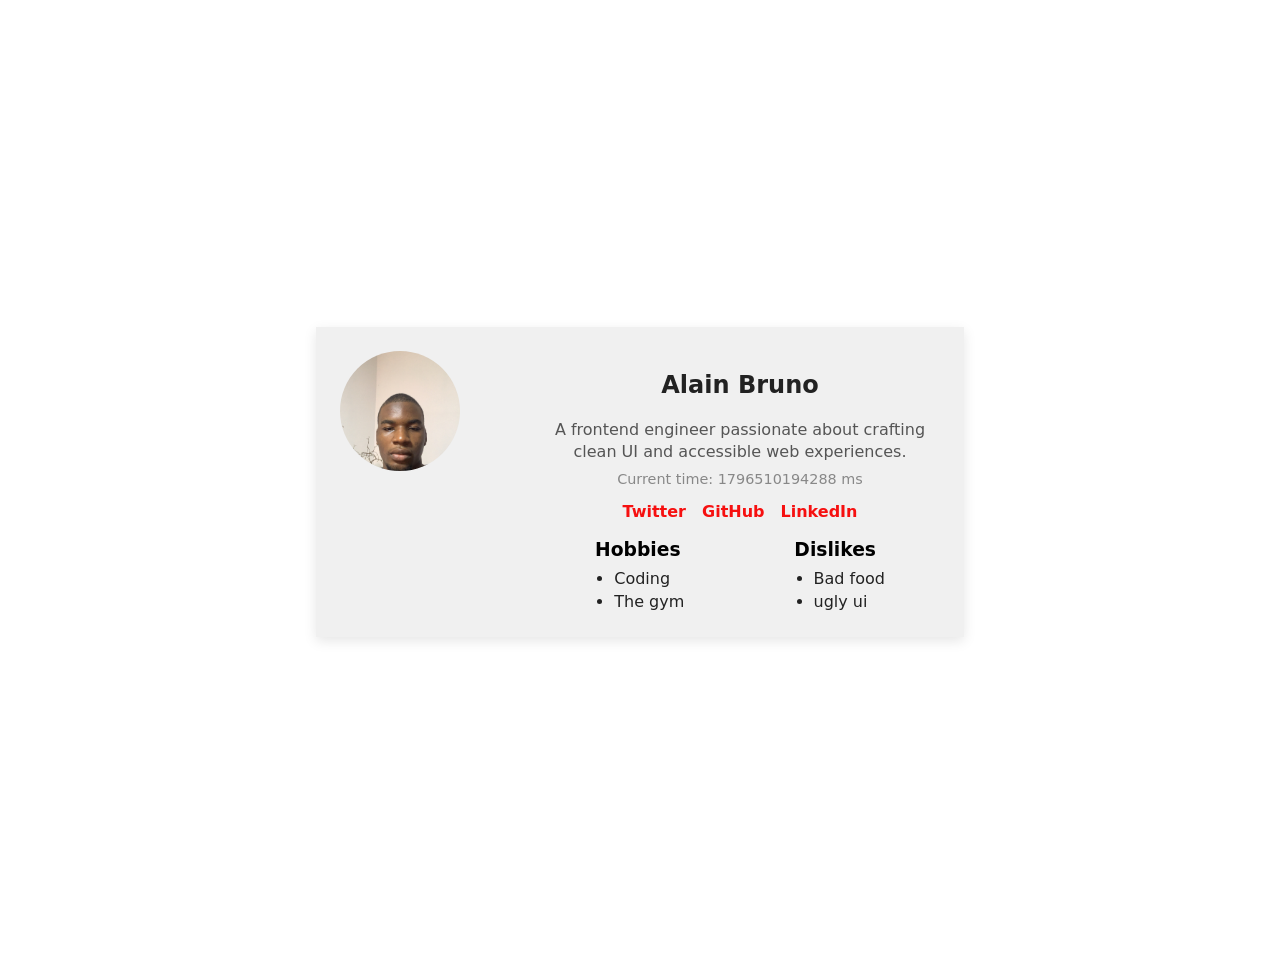
==== index.html @ cdfe635b "hng stage 1" ====
<!DOCTYPE html>
<html lang="en">
  <head>
    <meta charset="UTF-8" />
    <meta name="viewport" content="width=device-width, initial-scale=1.0" />
    <title>Bruno's Profile Card</title>
    <link rel="stylesheet" href="style.css" />
  </head>
  <body>
    <article data-testid="test-profile-card">
      <figure>
        <img
          src="image/profile picture.png"
          alt="Bruno's profile photo"
          data-testid="test-user-avatar"
        />
      </figure>

      <div class="card-content">
        <header>
          <h2 data-testid="test-user-name">Alain Bruno</h2>
          <p data-testid="test-user-bio">
            A frontend engineer passionate about crafting clean UI and
            accessible web experiences. 
          </p>
        </header>

        <p data-testid="test-user-time"></p>

        <nav data-testid="test-user-social-links" aria-label="Social links">
          <a
            href="https://x.com/brunocode_s"
            target="_blank"
            rel="noopener noreferrer"
            data-testid="test-user-social-twitter"
            >Twitter</a
          >
          <a
            href="https://github.com/brunocode-s"
            target="_blank"
            rel="noopener noreferrer"
            data-testid="test-user-social-github"
            >GitHub</a
          >
          <a
            href="https://www.linkedin.com/in/bruno-alain-269143266/"
            target="_blank"
            rel="noopener noreferrer"
            data-testid="test-user-social-linkedin"
            >LinkedIn</a
          >
        </nav>

        <div class="section-container">
            <section>
                <h3>Hobbies</h3>
                <ul data-testid="test-user-hobbies">
                  <li>Coding</li>
                  <li>The gym</li>
                </ul>
              </section>
      
              <section>
                <h3>Dislikes</h3>
                <ul data-testid="test-user-dislikes">
                    <li>Bad food</li>
                    <li>ugly ui</li>
                </ul>
              </section>
        </div>
      </div>
    </article>

    <script src="script.js"></script>
  </body>
</html>
---- style.css ----
:root {
  --text-color: #222;
  --accent-color: rgb(246, 16, 16);
  --card-bg: rgb(240, 240, 240);
  --shadow: 0 4px 12px rgba(0, 0, 0, 0.1);
}

body {
  font-family: system-ui, sans-serif;
  color: var(--text-color);
  margin: 0;
  padding: 2rem;
  display: flex;
  justify-content: center;
  align-items: center;
  min-height: 100vh;
}

article[data-testid="test-profile-card"] {
  background: var(--card-bg);
  box-shadow: var(--shadow);
  max-width: 600px;
  width: 100%;
  padding: 1.5rem;
  display: flex;
  flex-direction: column;
}

figure {
  margin: 0;
  display: flex;
  justify-content: center;
}

img[data-testid="test-user-avatar"] {
  width: 120px;
  height: 120px;
  border-radius: 50%;
  object-fit: cover;
}

header {
  text-align: center;
}

h2[data-testid="test-user-name"] {
  text-align: center;
  font-size: 1.5rem;
}

p[data-testid="test-user-bio"] {
  font-size: 1rem;
  color: #555;
  text-align: center;
  line-height: 1.4;
}

p[data-testid="test-user-time"] {
  font-size: 0.9rem;
  color: #888;
  text-align: center;
  margin-top: -0.5rem;
}

nav[data-testid="test-user-social-links"] {
  display: flex;
  justify-content: center;
  gap: 1rem;
}

nav a {
  color: var(--accent-color);
  text-decoration: none;
  font-weight: 600;
}

nav a:focus,
nav a:hover {
  text-decoration: underline;
  /* outline: 2px solid var(--accent-color); */
  /* outline-offset: 4px; */
}

.section-container {
  display: flex;
  flex-direction: column;
  justify-content: space-around;
  align-items: center;
}

section h3 {
  margin-bottom: 0.5rem;
  color: #000;
}

ul {
  margin: 0;
  padding-left: 1.2rem;
}

li {
  line-height: 1.4;
}

@media (min-width: 768px) {
  article[data-testid="test-profile-card"] {
    flex-direction: row;
    align-items: start;
  }

  figure {
    flex: 1;
    justify-content: flex-start;
  }

  .card-content {
    flex: 2;
  }

  header,
  p {
    text-align: left;
  }

  .section-container {
    display: flex;
    flex-direction: row;
    align-items: center;
  }
}
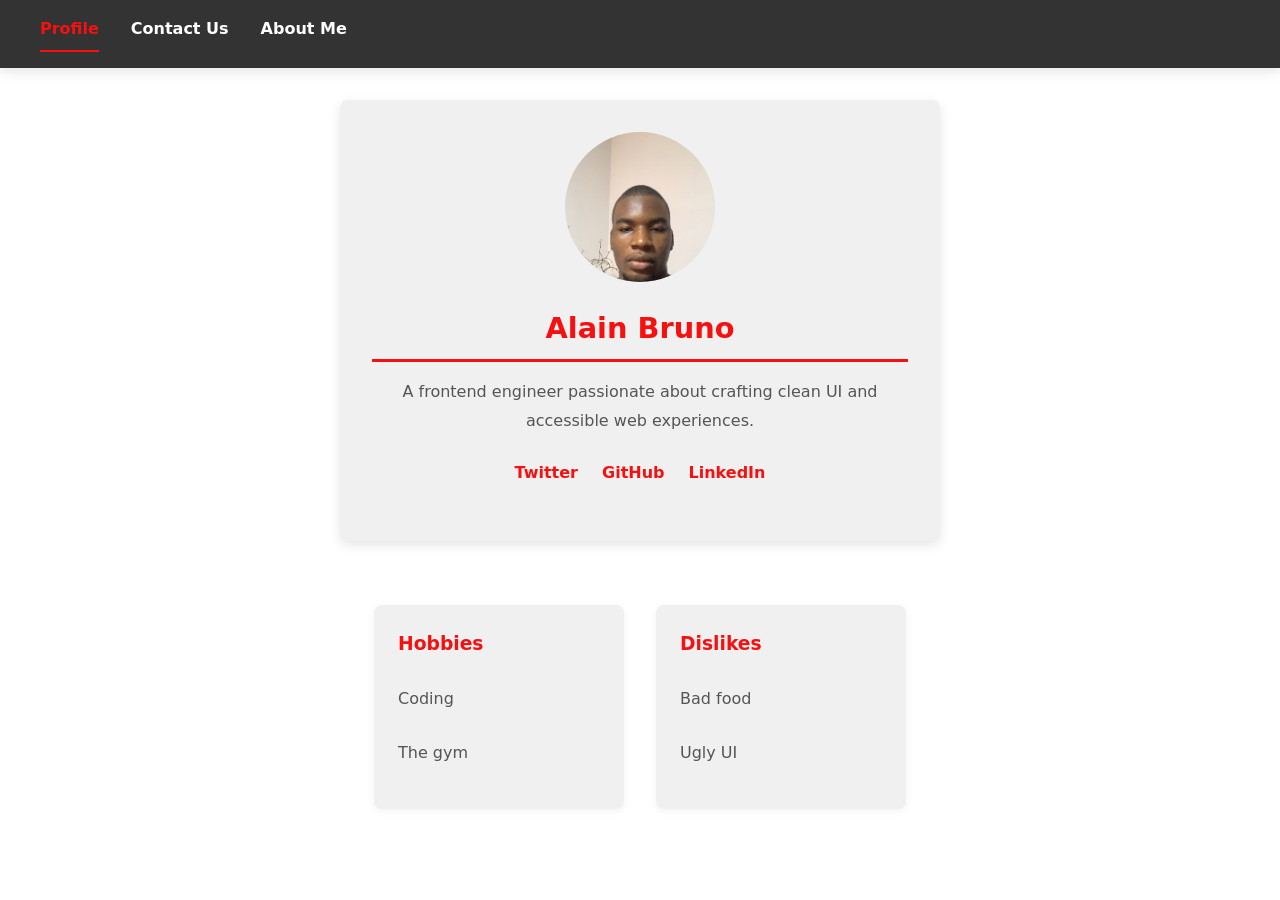
==== commit d08cbabb: "new update" ====
--- a/index.html
+++ b/index.html
@@ -1,76 +1,77 @@
 <!DOCTYPE html>
 <html lang="en">
-  <head>
-    <meta charset="UTF-8" />
-    <meta name="viewport" content="width=device-width, initial-scale=1.0" />
-    <title>Bruno's Profile Card</title>
-    <link rel="stylesheet" href="style.css" />
-  </head>
-  <body>
-    <article data-testid="test-profile-card">
-      <figure>
-        <img
-          src="image/profile picture.png"
-          alt="Bruno's profile photo"
-          data-testid="test-user-avatar"
-        />
-      </figure>
+<head>
+  <meta charset="UTF-8" />
+  <meta name="viewport" content="width=device-width, initial-scale=1.0" />
+  <title>Bruno's Portfolio - Profile</title>
+  <link rel="stylesheet" href="style.css" />
+</head>
+<body>
+  <div class="navbar">
+    <nav role="navigation" aria-label="Main navigation">
+      <a href="index.html" class="nav-link active">Profile</a>
+      <a href="contact.html" class="nav-link">Contact Us</a>
+      <a href="about-me.html" class="nav-link">About Me</a>
+    </nav>
+  </div>
 
-      <div class="card-content">
-        <header>
-          <h2 data-testid="test-user-name">Alain Bruno</h2>
-          <p data-testid="test-user-bio">
-            A frontend engineer passionate about crafting clean UI and
-            accessible web experiences. 
-          </p>
-        </header>
-
-        <p data-testid="test-user-time"></p>
-
-        <nav data-testid="test-user-social-links" aria-label="Social links">
+  <main>
+    <div class="profile-container">
+      <article class="profile-card" data-testid="test-profile-card">
+        <figure>
+          <img
+            src="./image/profile picture.png"
+            alt="Bruno's profile photo"
+            data-testid="test-user-avatar"
+          />
+        </figure>
+        <h2 data-testid="test-user-name">Alain Bruno</h2>
+        <p data-testid="test-user-bio">
+          A frontend engineer passionate about crafting clean UI and
+          accessible web experiences.
+        </p>
+        <nav class="profile-links" data-testid="test-user-social-links" aria-label="Social links">
           <a
-            href="https://x.com/brunocode_s"
+            href="https://x.com"
             target="_blank"
             rel="noopener noreferrer"
             data-testid="test-user-social-twitter"
-            >Twitter</a
-          >
+          >Twitter</a>
           <a
-            href="https://github.com/brunocode-s"
+            href="https://github.com"
             target="_blank"
             rel="noopener noreferrer"
             data-testid="test-user-social-github"
-            >GitHub</a
-          >
+          >GitHub</a>
           <a
-            href="https://www.linkedin.com/in/bruno-alain-269143266/"
+            href="https://linkedin.com"
             target="_blank"
             rel="noopener noreferrer"
             data-testid="test-user-social-linkedin"
-            >LinkedIn</a
-          >
+          >LinkedIn</a>
         </nav>
+      </article>
 
-        <div class="section-container">
-            <section>
-                <h3>Hobbies</h3>
-                <ul data-testid="test-user-hobbies">
-                  <li>Coding</li>
-                  <li>The gym</li>
-                </ul>
-              </section>
-      
-              <section>
-                <h3>Dislikes</h3>
-                <ul data-testid="test-user-dislikes">
-                    <li>Bad food</li>
-                    <li>ugly ui</li>
-                </ul>
-              </section>
-        </div>
+      <div class="profile-sections">
+        <section class="profile-section">
+          <h3>Hobbies</h3>
+          <ul data-testid="test-user-hobbies">
+            <li>Coding</li>
+            <li>The gym</li>
+          </ul>
+        </section>
+
+        <section class="profile-section">
+          <h3>Dislikes</h3>
+          <ul data-testid="test-user-dislikes">
+            <li>Bad food</li>
+            <li>Ugly UI</li>
+          </ul>
+        </section>
       </div>
-    </article>
+    </div>
+  </main>
 
-    <script src="script.js"></script>
-  </body>
-</html>
+  <script src="script.js"></script>
+</body>
+</html>
--- a/style.css
+++ b/style.css
@@ -3,128 +3,300 @@
   --accent-color: rgb(246, 16, 16);
   --card-bg: rgb(240, 240, 240);
   --shadow: 0 4px 12px rgba(0, 0, 0, 0.1);
+  --error-color: #d32f2f;
+  --success-color: #388e3c;
+}
+
+* {
+  box-sizing: border-box;
 }
 
 body {
   font-family: system-ui, sans-serif;
   color: var(--text-color);
   margin: 0;
+  padding: 0;
+  line-height: 1.6;
+}
+
+.navbar {
+  background-color: #333;
+  padding: 1rem;
+  position: sticky;
+  top: 0;
+  z-index: 100;
+  box-shadow: var(--shadow);
+}
+
+.navbar nav {
+  max-width: 1200px;
+  margin: 0 auto;
+  display: flex;
+  gap: 2rem;
+  list-style: none;
+  padding: 0;
+}
+
+.navbar a {
+  color: white;
+  text-decoration: none;
+  font-weight: 600;
+  transition: color 0.3s;
+}
+
+.navbar a:hover,
+.navbar a:focus {
+  color: var(--accent-color);
+s}
+
+.navbar a.active {
+  color: var(--accent-color);
+  border-bottom: 2px solid var(--accent-color);
+  padding-bottom: 0.5rem;
+}
+
+main {
+  max-width: 1200px;
+  margin: 0 auto;
   padding: 2rem;
-  display: flex;
-  justify-content: center;
+  min-height: calc(100vh - 100px);
+}
+
+.profile-container {
+  display: flex;
+  flex-direction: column;
   align-items: center;
-  min-height: 100vh;
-}
-
-article[data-testid="test-profile-card"] {
+  gap: 2rem;
+}
+
+.profile-card {
   background: var(--card-bg);
   box-shadow: var(--shadow);
+  padding: 2rem;
+  border-radius: 8px;
   max-width: 600px;
   width: 100%;
-  padding: 1.5rem;
-  display: flex;
-  flex-direction: column;
-}
-
-figure {
+}
+
+.profile-card figure {
   margin: 0;
-  display: flex;
-  justify-content: center;
-}
-
-img[data-testid="test-user-avatar"] {
-  width: 120px;
-  height: 120px;
+  text-align: center;
+}
+
+.profile-card img {
+  width: 150px;
+  height: 150px;
   border-radius: 50%;
   object-fit: cover;
 }
 
-header {
+.profile-card h2 {
   text-align: center;
-}
-
-h2[data-testid="test-user-name"] {
+  font-size: 1.8rem;
+  margin: 1rem 0 0.5rem;
+}
+
+.profile-card p {
   text-align: center;
-  font-size: 1.5rem;
-}
-
-p[data-testid="test-user-bio"] {
-  font-size: 1rem;
   color: #555;
-  text-align: center;
-  line-height: 1.4;
-}
-
-p[data-testid="test-user-time"] {
-  font-size: 0.9rem;
-  color: #888;
-  text-align: center;
-  margin-top: -0.5rem;
-}
-
-nav[data-testid="test-user-social-links"] {
+}
+
+.profile-links {
   display: flex;
   justify-content: center;
-  gap: 1rem;
-}
-
-nav a {
+  gap: 1.5rem;
+  margin: 1.5rem 0;
+}
+
+.profile-links a {
   color: var(--accent-color);
   text-decoration: none;
   font-weight: 600;
-}
-
-nav a:focus,
-nav a:hover {
+  transition: transform 0.2s;
+}
+
+.profile-links a:hover,
+.profile-links a:focus {
   text-decoration: underline;
-  /* outline: 2px solid var(--accent-color); */
-  /* outline-offset: 4px; */
-}
-
-.section-container {
+  transform: scale(1.1);
+}
+
+.profile-sections {
+  display: flex;
+  margin-top: 2rem;
+  gap: 2rem;
+}
+
+.profile-section {
+  background: var(--card-bg);
+  width: 250px;
+  padding: 1.5rem;
+  border-radius: 8px;
+  box-shadow: 0 2px 8px rgba(0, 0, 0, 0.05);
+}
+
+.profile-section h3 {
+  color: var(--accent-color);
+  margin-top: 0;
+}
+
+.profile-section ul {
+  list-style: none;
+  padding: 0;
+  margin: 0;
+}
+
+.profile-section li {
+  padding: 0.5rem 0;
+}
+
+x.contact-form {
+  max-width: 600px;
+  margin: 0 auto;
+  background: var(--card-bg);
+  padding: 2rem;
+  border-radius: 8px;
+  box-shadow: var(--shadow);
+}
+
+.form-group {
+  margin-bottom: 1.5rem;
   display: flex;
   flex-direction: column;
-  justify-content: space-around;
-  align-items: center;
-}
-
-section h3 {
+}
+
+label {
+  font-weight: 600;
   margin-bottom: 0.5rem;
-  color: #000;
-}
-
-ul {
-  margin: 0;
-  padding-left: 1.2rem;
-}
-
-li {
-  line-height: 1.4;
-}
-
-@media (min-width: 768px) {
-  article[data-testid="test-profile-card"] {
-    flex-direction: row;
-    align-items: start;
-  }
-
-  figure {
-    flex: 1;
-    justify-content: flex-start;
-  }
-
-  .card-content {
-    flex: 2;
-  }
-
-  header,
-  p {
-    text-align: left;
-  }
-
-  .section-container {
-    display: flex;
-    flex-direction: row;
+  color: var(--text-color);
+}
+
+input,
+textarea {
+  padding: 0.75rem;
+  border: 2px solid #ddd;
+  border-radius: 4px;
+  font-family: inherit;
+  font-size: 1rem;
+  transition: border-color 0.3s;
+}
+
+input:focus,
+textarea:focus {
+  outline: none;
+  border-color: var(--accent-color);
+  box-shadow: 0 0 0 3px rgba(246, 16, 16, 0.1);
+}
+
+input.error,
+textarea.error {
+  border-color: var(--error-color);
+}
+
+.error-message {
+  color: var(--error-color);
+  font-size: 0.875rem;
+  margin-top: 0.25rem;
+  display: none;
+}
+
+.error-message.show {
+  display: block;
+}
+
+.success-message {
+  background-color: #d4edda;
+  color: #155724;
+  padding: 1rem;
+  border-radius: 4px;
+  margin-bottom: 1.5rem;
+  border: 1px solid #c3e6cb;
+  display: none;
+}
+
+.success-message.show {
+  display: block;
+}
+
+button {
+  background-color: var(--accent-color);
+  color: white;
+  padding: 0.75rem 2rem;
+  border: none;
+  border-radius: 4px;
+  font-size: 1rem;
+  font-weight: 600;
+  cursor: pointer;
+  transition: background-color 0.3s, transform 0.2s;
+}
+
+button:hover {
+  background-color: #d40000;
+  transform: translateY(-2px);
+}
+
+button:focus {
+  outline: 2px solid var(--accent-color);
+  outline-offset: 4px;
+}
+
+button:active {
+  transform: translateY(0);
+}
+
+/* About Page */
+main section {
+  margin-bottom: 2.5rem;
+  background: var(--card-bg);
+  padding: 2rem;
+  border-radius: 8px;
+  box-shadow: 0 2px 8px rgba(0, 0, 0, 0.05);
+}
+
+main h2 {
+  color: var(--accent-color);
+  font-size: 1.8rem;
+  margin-top: 0;
+  border-bottom: 3px solid var(--accent-color);
+  padding-bottom: 0.5rem;
+}
+
+main p {
+  line-height: 1.8;
+  color: #555;
+}
+
+main ul {
+  list-style-position: inside;
+  color: #555;
+}
+
+main li {
+  margin-bottom: 0.75rem;
+}
+
+/* Responsive */
+@media (max-width: 768px) {
+  main {
+    padding: 1rem;
+  }
+
+  .navbar nav {
+    flex-direction: column;
+    gap: 1rem;
+  }
+
+  .contact-form,
+  .profile-card {
+    padding: 1.5rem;
+  }
+
+  button {
+    width: 100%;
+  }
+
+  .profile-sections {
+    flex-direction: column;
     align-items: center;
   }
 }
